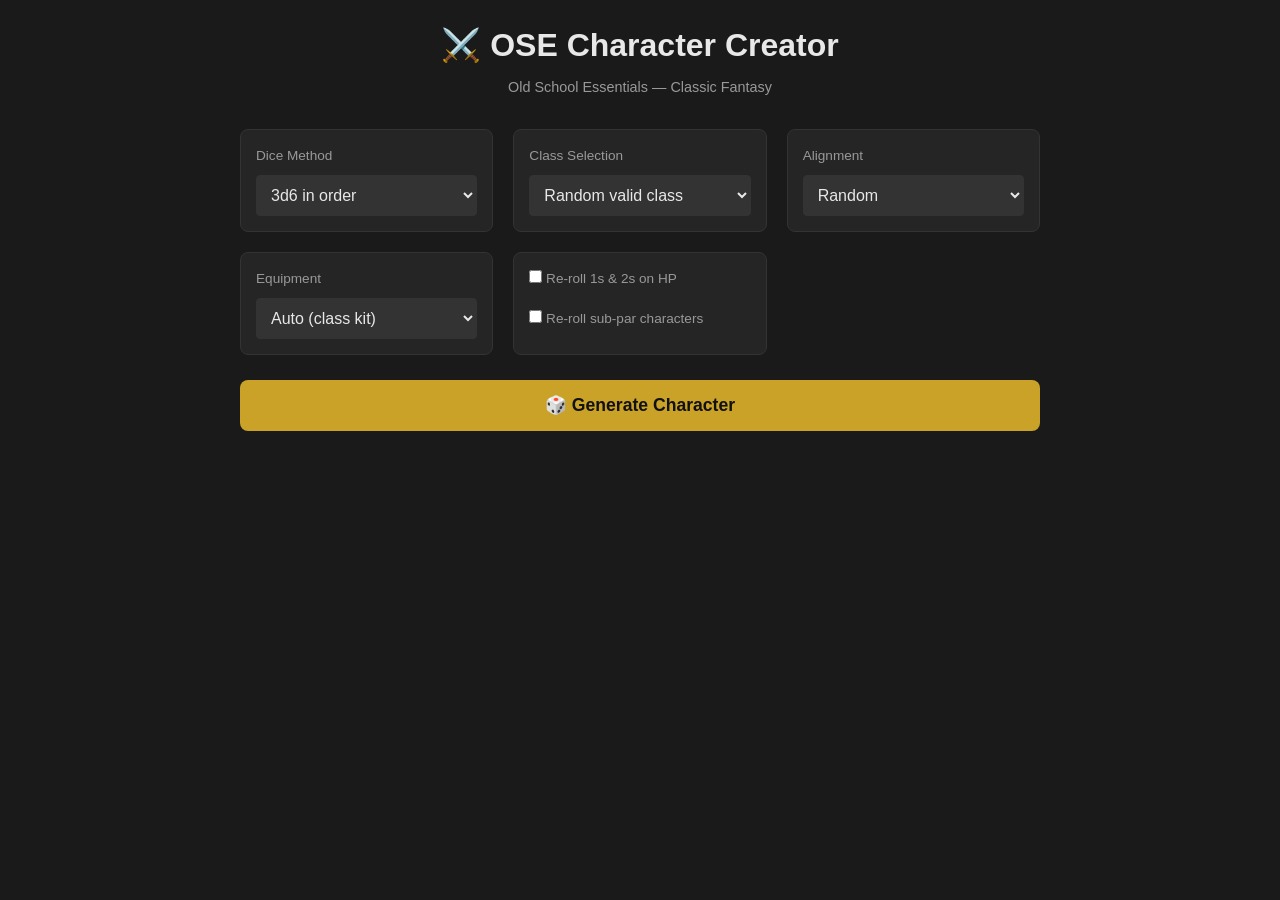
==== ui/index.html @ 804ba7f8 "Phase 1: OSE character generator with PDF output - 7 OSE Classic classes (Cleric, Dwarf, Elf, Fighte" ====
<!DOCTYPE html>
<html lang="en">
<head>
  <meta charset="UTF-8">
  <meta name="viewport" content="width=device-width, initial-scale=1.0">
  <title>OSE Character Creator</title>
  <link rel="stylesheet" href="style.css">
</head>
<body>
  <div class="container">
    <header>
      <h1>⚔️ OSE Character Creator</h1>
      <p class="subtitle">Old School Essentials — Classic Fantasy</p>
    </header>

    <main>
      <form id="gen-form">
        <div class="options-grid">

          <div class="option-group">
            <label>Dice Method</label>
            <select name="dice_method" id="dice_method">
              <option value="3d6_order">3d6 in order</option>
              <option value="3d6_arrange">3d6 arrange freely</option>
              <option value="4d6_drop_lowest">4d6 drop lowest</option>
            </select>
          </div>

          <div class="option-group">
            <label>Class Selection</label>
            <select name="class_selection" id="class_selection">
              <option value="random">Random valid class</option>
              <option value="choose_after">Choose after rolling</option>
            </select>
          </div>

          <div class="option-group" id="class-picker-group" style="display:none">
            <label>Choose Class</label>
            <select name="chosen_class" id="chosen_class">
              <option value="Cleric">Cleric</option>
              <option value="Dwarf">Dwarf</option>
              <option value="Elf">Elf</option>
              <option value="Fighter">Fighter</option>
              <option value="Halfling">Halfling</option>
              <option value="Magic-User">Magic-User</option>
              <option value="Thief">Thief</option>
            </select>
          </div>

          <div class="option-group">
            <label>Alignment</label>
            <select name="alignment" id="alignment">
              <option value="random">Random</option>
              <option value="lawful">Lawful</option>
              <option value="neutral">Neutral</option>
              <option value="chaotic">Chaotic</option>
            </select>
          </div>

          <div class="option-group">
            <label>Equipment</label>
            <select name="equipment_mode" id="equipment_mode">
              <option value="auto">Auto (class kit)</option>
            </select>
          </div>

          <div class="option-group toggles">
            <label class="toggle">
              <input type="checkbox" name="reroll_low_hp" id="reroll_low_hp">
              <span>Re-roll 1s &amp; 2s on HP</span>
            </label>
            <label class="toggle">
              <input type="checkbox" name="reroll_subpar" id="reroll_subpar">
              <span>Re-roll sub-par characters</span>
            </label>
          </div>

        </div>

        <button type="submit" id="generate-btn" class="btn-generate">
          🎲 Generate Character
        </button>
      </form>

      <div id="result" class="result hidden">
        <div class="result-header">
          <h2 id="result-title">Character Generated</h2>
          <a id="download-link" class="btn-download" href="#" download>📄 Download PDF</a>
        </div>

        <div class="stat-block">
          <div class="stat-row identity">
            <span class="stat-label">Class</span><span id="r-class" class="stat-value big"></span>
            <span class="stat-label">Title</span><span id="r-title" class="stat-value"></span>
            <span class="stat-label">Alignment</span><span id="r-alignment" class="stat-value"></span>
            <span class="stat-label">HP</span><span id="r-hp" class="stat-value big"></span>
            <span class="stat-label">AC</span><span id="r-ac" class="stat-value big"></span>
          </div>

          <div class="abilities">
            <div class="ability" id="r-str"><span class="ab-name">STR</span><span class="ab-score"></span><span class="ab-mod"></span></div>
            <div class="ability" id="r-int"><span class="ab-name">INT</span><span class="ab-score"></span><span class="ab-mod"></span></div>
            <div class="ability" id="r-wis"><span class="ab-name">WIS</span><span class="ab-score"></span><span class="ab-mod"></span></div>
            <div class="ability" id="r-dex"><span class="ab-name">DEX</span><span class="ab-score"></span><span class="ab-mod"></span></div>
            <div class="ability" id="r-con"><span class="ab-name">CON</span><span class="ab-score"></span><span class="ab-mod"></span></div>
            <div class="ability" id="r-cha"><span class="ab-name">CHA</span><span class="ab-score"></span><span class="ab-mod"></span></div>
          </div>

          <div class="saves-block">
            <h3>Saving Throws</h3>
            <div class="saves">
              <div><label>Death</label><span id="r-save-d"></span></div>
              <div><label>Wands</label><span id="r-save-w"></span></div>
              <div><label>Paralysis</label><span id="r-save-p"></span></div>
              <div><label>Breath</label><span id="r-save-b"></span></div>
              <div><label>Spells</label><span id="r-save-s"></span></div>
            </div>
          </div>

          <div class="equipment-block">
            <h3>Equipment</h3>
            <div class="equip-cols">
              <div>
                <h4>Equipped</h4>
                <ul id="r-equipped"></ul>
              </div>
              <div>
                <h4>Packed</h4>
                <ul id="r-packed"></ul>
              </div>
            </div>
          </div>

          <div class="notes-block">
            <h3>Notes &amp; Abilities</h3>
            <p id="r-abilities"></p>
            <p id="r-notes"></p>
          </div>
        </div>
      </div>

      <div id="error-msg" class="error hidden"></div>
    </main>
  </div>

  <script src="app.js"></script>
</body>
</html>
---- ui/style.css ----
/* OSE Character Creator — Styles */

:root {
  --bg: #1a1a1a;
  --card-bg: #252525;
  --text: #e8e8e8;
  --text-dim: #999;
  --accent: #c9a227;
  --accent-hover: #dfb842;
  --border: #333;
  --success: #4a9;
  --error: #d44;
}

* { box-sizing: border-box; margin: 0; padding: 0; }

body {
  font-family: -apple-system, BlinkMacSystemFont, "Segoe UI", Roboto, sans-serif;
  background: var(--bg);
  color: var(--text);
  line-height: 1.6;
  padding: 20px;
}

.container {
  max-width: 800px;
  margin: 0 auto;
}

header {
  text-align: center;
  margin-bottom: 30px;
}

h1 { font-size: 2rem; margin-bottom: 5px; }
.subtitle { color: var(--text-dim); font-size: 0.9rem; }

.options-grid {
  display: grid;
  grid-template-columns: repeat(auto-fit, minmax(200px, 1fr));
  gap: 20px;
  margin-bottom: 25px;
}

.option-group {
  background: var(--card-bg);
  padding: 15px;
  border-radius: 8px;
  border: 1px solid var(--border);
}

.option-group label {
  display: block;
  font-size: 0.85rem;
  color: var(--text-dim);
  margin-bottom: 8px;
}

select {
  width: 100%;
  padding: 10px;
  background: #333;
  border: 1px solid var(--border);
  color: var(--text);
  border-radius: 4px;
  font-size: 1rem;
}

.toggles {
  display: flex;
  flex-direction: column;
  gap: 10px;
}

.toggle {
  display: flex;
  align-items: center;
  gap: 10px;
  cursor: pointer;
}

.toggle input { width: auto; }

.btn-generate {
  width: 100%;
  padding: 15px 30px;
  font-size: 1.1rem;
  font-weight: 600;
  background: var(--accent);
  color: #111;
  border: none;
  border-radius: 8px;
  cursor: pointer;
  transition: background 0.2s;
}

.btn-generate:hover { background: var(--accent-hover); }
.btn-generate:disabled { opacity: 0.5; cursor: not-allowed; }

.result {
  margin-top: 30px;
  background: var(--card-bg);
  border-radius: 12px;
  border: 1px solid var(--border);
  overflow: hidden;
}

.result.hidden { display: none; }

.result-header {
  display: flex;
  justify-content: space-between;
  align-items: center;
  padding: 15px 20px;
  background: #333;
  border-bottom: 1px solid var(--border);
}

.btn-download {
  padding: 10px 20px;
  background: var(--success);
  color: #fff;
  text-decoration: none;
  border-radius: 6px;
  font-weight: 500;
}

.stat-block { padding: 20px; }

.stat-row {
  display: flex;
  flex-wrap: wrap;
  gap: 20px;
  margin-bottom: 20px;
  padding-bottom: 20px;
  border-bottom: 1px solid var(--border);
}

.stat-label {
  color: var(--text-dim);
  font-size: 0.85rem;
  display: block;
}

.stat-value { font-size: 1.1rem; font-weight: 500; }
.stat-value.big { font-size: 1.5rem; color: var(--accent); }

.abilities {
  display: grid;
  grid-template-columns: repeat(6, 1fr);
  gap: 10px;
  margin-bottom: 25px;
}

.ability {
  background: #333;
  padding: 10px;
  border-radius: 6px;
  text-align: center;
}

.ab-name {
  display: block;
  font-size: 0.75rem;
  color: var(--text-dim);
}

.ab-score {
  display: block;
  font-size: 1.5rem;
  font-weight: 700;
  color: var(--accent);
}

.ab-mod {
  font-size: 0.85rem;
  color: var(--text-dim);
}

.saves-block, .equipment-block, .notes-block {
  margin-bottom: 20px;
}

.saves-block h3, .equipment-block h3, .notes-block h3 {
  font-size: 1rem;
  color: var(--text-dim);
  margin-bottom: 10px;
}

.saves {
  display: grid;
  grid-template-columns: repeat(5, 1fr);
  gap: 10px;
}

.saves > div {
  background: #333;
  padding: 10px;
  border-radius: 6px;
  text-align: center;
}

.saves label {
  display: block;
  font-size: 0.75rem;
  color: var(--text-dim);
}

.saves span { font-weight: 600; }

.equip-cols {
  display: grid;
  grid-template-columns: 1fr 1fr;
  gap: 20px;
}

.equip-cols h4 {
  font-size: 0.85rem;
  color: var(--text-dim);
  margin-bottom: 8px;
}

.equip-cols ul {
  list-style: none;
}

.equip-cols li {
  padding: 4px 0;
  border-bottom: 1px solid var(--border);
  font-size: 0.9rem;
}

.error {
  margin-top: 20px;
  padding: 15px;
  background: #422;
  border: 1px solid var(--error);
  border-radius: 8px;
  color: #f99;
}

.error.hidden { display: none; }
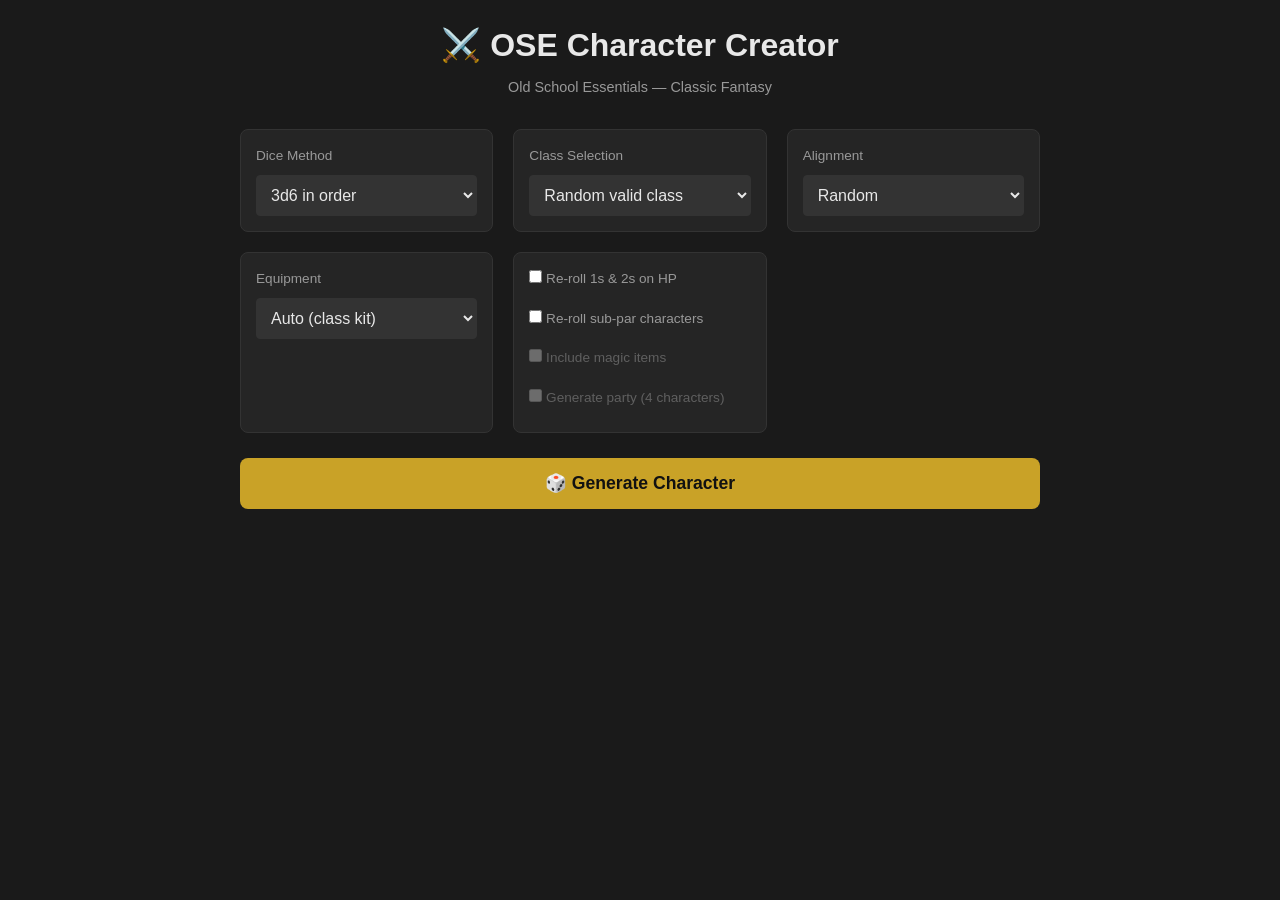
==== commit 48aa2863: "Switch to Ascending AC (AAC) + preference toggles + tests - Replace descending AC with optional AAC " ====
--- a/ui/index.html
+++ b/ui/index.html
@@ -61,6 +61,7 @@
             <label>Equipment</label>
             <select name="equipment_mode" id="equipment_mode">
               <option value="auto">Auto (class kit)</option>
+              <option value="manual" disabled title="Coming soon">Manual shopping (coming soon)</option>
             </select>
           </div>
 
@@ -72,6 +73,14 @@
             <label class="toggle">
               <input type="checkbox" name="reroll_subpar" id="reroll_subpar">
               <span>Re-roll sub-par characters</span>
+            </label>
+            <label class="toggle coming-soon">
+              <input type="checkbox" name="magic_items" id="magic_items" disabled>
+              <span title="Coming soon">Include magic items</span>
+            </label>
+            <label class="toggle coming-soon">
+              <input type="checkbox" name="multiple_characters" id="multiple_characters" disabled>
+              <span title="Coming soon">Generate party (4 characters)</span>
             </label>
           </div>
 
--- a/ui/style.css
+++ b/ui/style.css
@@ -79,7 +79,14 @@
   cursor: pointer;
 }
 
-.toggle input { width: auto; }
+.toggle.coming-soon {
+  opacity: 0.5;
+  cursor: not-allowed;
+}
+
+.toggle.coming-soon input {
+  cursor: not-allowed;
+}
 
 .btn-generate {
   width: 100%;
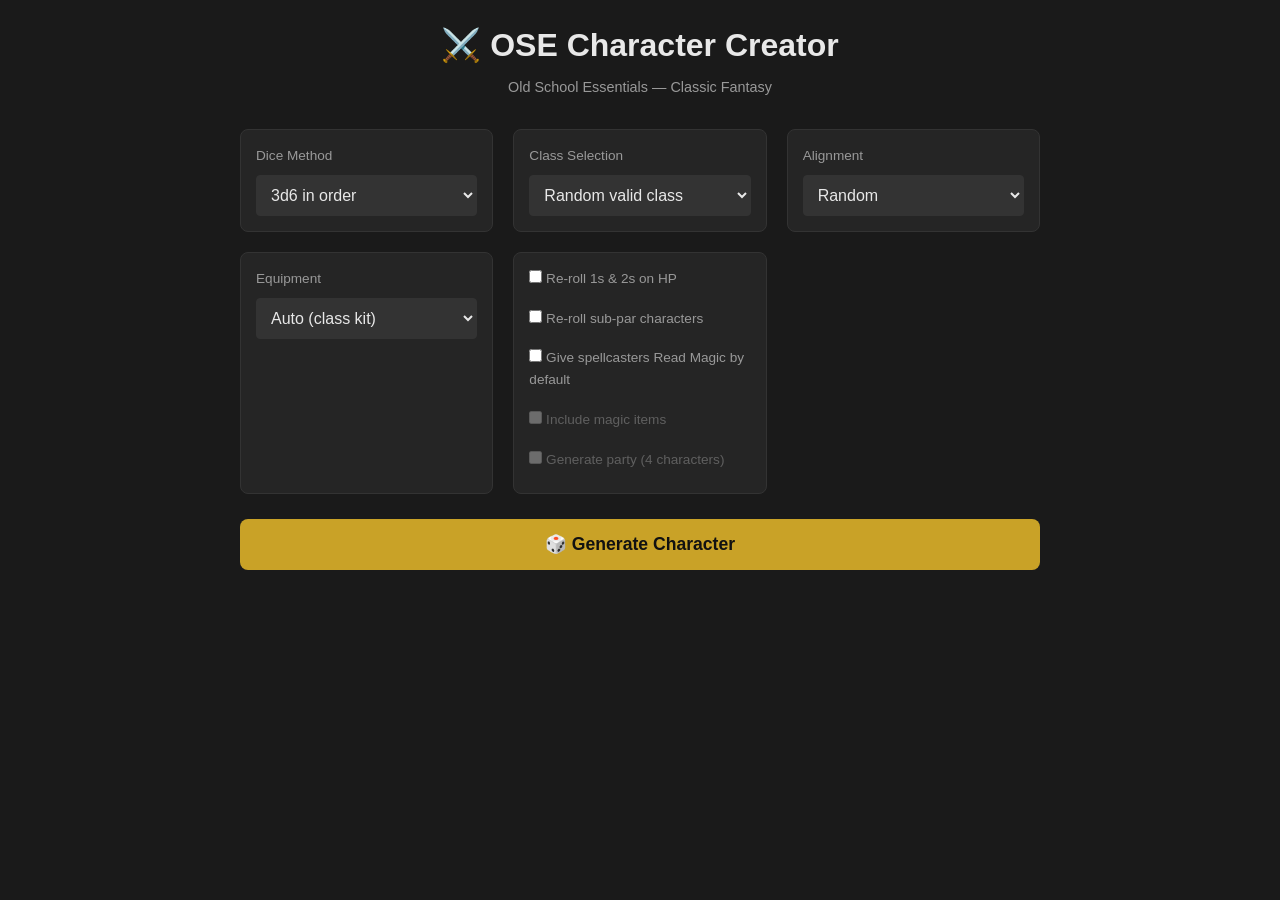
==== commit 8d3e5a79: "Fix packed STR slots, filter abilities, spell page numbers, Read Magic toggle" ====
--- a/ui/index.html
+++ b/ui/index.html
@@ -73,6 +73,10 @@
             <label class="toggle">
               <input type="checkbox" name="reroll_subpar" id="reroll_subpar">
               <span>Re-roll sub-par characters</span>
+            </label>
+            <label class="toggle">
+              <input type="checkbox" name="give_read_magic" id="give_read_magic">
+              <span>Give spellcasters Read Magic by default</span>
             </label>
             <label class="toggle coming-soon">
               <input type="checkbox" name="magic_items" id="magic_items" disabled>
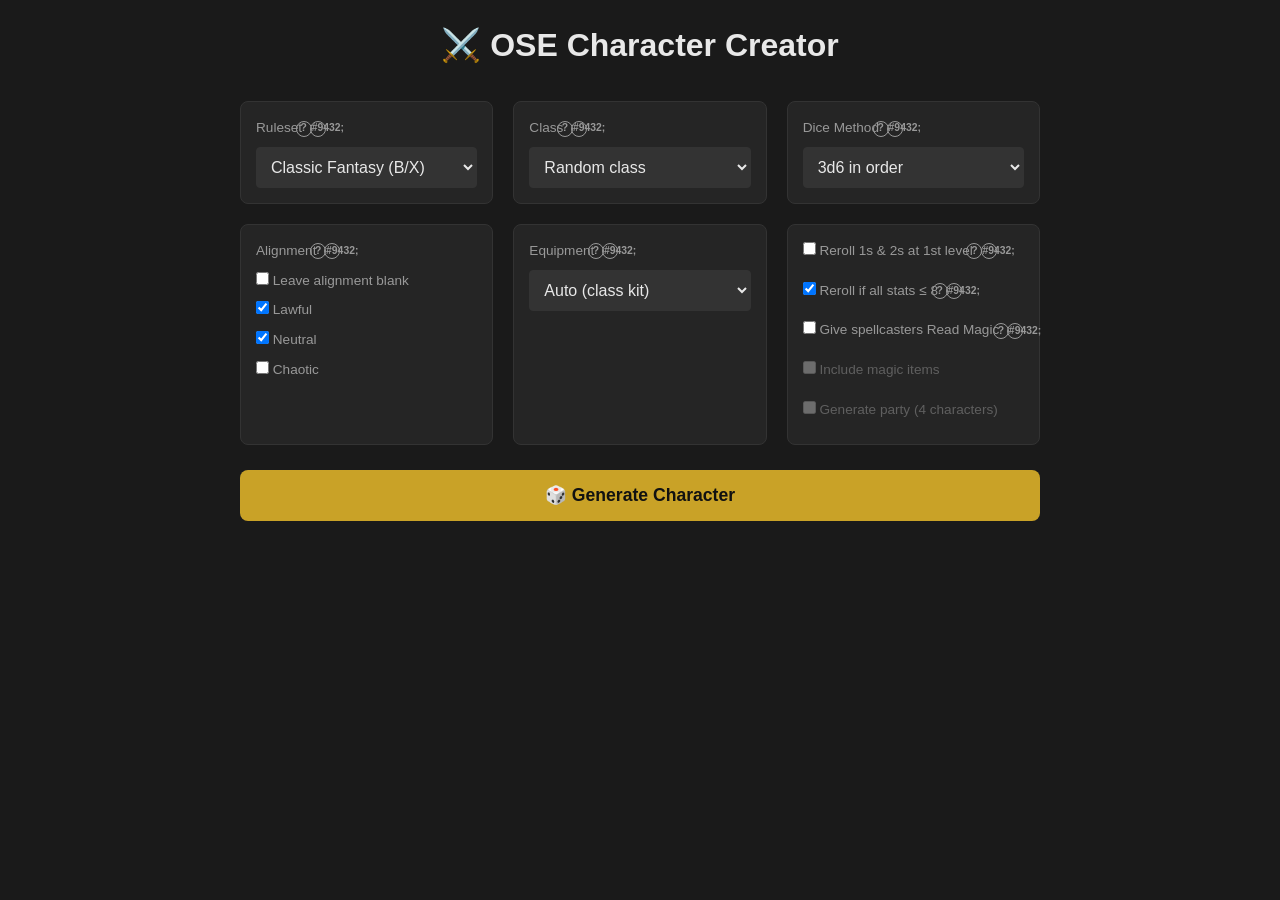
==== commit 6e947732: "Redesign class/dice/alignment UI; improve weapon+armor display - Class dropdown: single select (Rand" ====
--- a/ui/index.html
+++ b/ui/index.html
@@ -10,7 +10,6 @@
   <div class="container">
     <header>
       <h1>⚔️ OSE Character Creator</h1>
-      <p class="subtitle">Old School Essentials — Classic Fantasy</p>
     </header>
 
     <main>
@@ -18,25 +17,17 @@
         <div class="options-grid">
 
           <div class="option-group">
-            <label>Dice Method</label>
-            <select name="dice_method" id="dice_method">
-              <option value="3d6_order">3d6 in order</option>
-              <option value="3d6_arrange">3d6 arrange freely</option>
-              <option value="4d6_drop_lowest">4d6 drop lowest</option>
+            <label>Ruleset <span class="help" tabindex="0" aria-label="Classic Fantasy uses the standard B/X classes: Cleric, Dwarf, Elf, Fighter, Halfling, Magic-User, and Thief. Advanced Fantasy adds more classes and a separate Race selection (coming soon)." title="Classic Fantasy uses the standard B/X classes: Cleric, Dwarf, Elf, Fighter, Halfling, Magic-User, and Thief. Advanced Fantasy adds more classes and a separate Race selection (coming soon)."><span class="help" title="Classic Fantasy uses the standard B/X classes: Cleric, Dwarf, Elf, Fighter, Halfling, Magic-User, and Thief. Advanced Fantasy adds more classes and a separate Race selection (coming soon).">?</span>#9432;</span></label>
+            <select name="ruleset" id="ruleset">
+              <option value="classic" selected>Classic Fantasy (B/X)</option>
+              <option value="advanced" disabled title="Coming soon">Advanced Fantasy (coming soon)</option>
             </select>
           </div>
 
           <div class="option-group">
-            <label>Class Selection</label>
+            <label>Class <span class="help" tabindex="0" aria-label="Random class picks from classes where your ability scores give the best XP bonus. Choose class lets you pick a specific class and rolls ability scores optimized for it." title="Random class picks from classes where your ability scores give the best XP bonus. Choose class lets you pick a specific class and rolls ability scores optimized for it."><span class="help" title="Random class picks from classes where your ability scores give the best XP bonus. Choose class lets you pick a specific class and rolls ability scores optimized for it.">?</span>#9432;</span></label>
             <select name="class_selection" id="class_selection">
-              <option value="random">Random valid class</option>
-              <option value="choose_after">Choose after rolling</option>
-            </select>
-          </div>
-
-          <div class="option-group" id="class-picker-group" style="display:none">
-            <label>Choose Class</label>
-            <select name="chosen_class" id="chosen_class">
+              <option value="random">Random class</option>
               <option value="Cleric">Cleric</option>
               <option value="Dwarf">Dwarf</option>
               <option value="Elf">Elf</option>
@@ -48,17 +39,30 @@
           </div>
 
           <div class="option-group">
-            <label>Alignment</label>
-            <select name="alignment" id="alignment">
-              <option value="random">Random</option>
-              <option value="lawful">Lawful</option>
-              <option value="neutral">Neutral</option>
-              <option value="chaotic">Chaotic</option>
+            <label>Dice Method <span class="help" tabindex="0" aria-label="In order: rolls are assigned to stats in fixed sequence (STR→INT→WIS→DEX→CON→CHA). Optimized (choose class only): highest roll(s) go to the class prime requisite(s), rest assigned randomly. 4d6 drop lowest gives higher average scores than 3d6." title="In order: rolls are assigned to stats in fixed sequence (STR→INT→WIS→DEX→CON→CHA). Optimized (choose class only): highest roll(s) go to the class prime requisite(s), rest assigned randomly. 4d6 drop lowest gives higher average scores than 3d6."><span class="help" title="In order: rolls are assigned to stats in fixed sequence (STR→INT→WIS→DEX→CON→CHA). Optimized (choose class only): highest roll(s) go to the class prime requisite(s), rest assigned randomly. 4d6 drop lowest gives higher average scores than 3d6.">?</span>#9432;</span></label>
+            <select name="dice_method" id="dice_method">
+              <option value="3d6_order">3d6 in order</option>
+              <option value="4d6_order_drop_lowest">4d6 in order, drop lowest</option>
             </select>
           </div>
 
+          <div class="option-group" id="alignment-group">
+            <label>Alignment <span class="help" tabindex="0" aria-label="Check which alignments are allowed. The generator picks randomly among checked options. Leave blank to omit alignment from the sheet entirely." title="Check which alignments are allowed. The generator picks randomly among checked options. Leave blank to omit alignment from the sheet entirely."><span class="help" title="Check which alignments are allowed. The generator picks randomly among checked options. Leave blank to omit alignment from the sheet entirely.">?</span>#9432;</span></label>
+            <div class="alignment-controls">
+              <label class="toggle alignment-blank-toggle">
+                <input type="checkbox" name="alignment_blank" id="alignment_blank">
+                <span>Leave alignment blank</span>
+              </label>
+              <div id="alignment-options" class="alignment-checkboxes">
+                <label class="toggle"><input type="checkbox" name="align_lawful" id="align_lawful" checked> <span>Lawful</span></label>
+                <label class="toggle"><input type="checkbox" name="align_neutral" id="align_neutral" checked> <span>Neutral</span></label>
+                <label class="toggle"><input type="checkbox" name="align_chaotic" id="align_chaotic"> <span>Chaotic</span></label>
+              </div>
+            </div>
+          </div>
+
           <div class="option-group">
-            <label>Equipment</label>
+            <label>Equipment <span class="help" tabindex="0" aria-label="Auto kit selects appropriate starting gear for the class. Manual shopping (coming soon) will let you pick items yourself." title="Auto kit selects appropriate starting gear for the class. Manual shopping (coming soon) will let you pick items yourself."><span class="help" title="Auto kit selects appropriate starting gear for the class. Manual shopping (coming soon) will let you pick items yourself.">?</span>#9432;</span></label>
             <select name="equipment_mode" id="equipment_mode">
               <option value="auto">Auto (class kit)</option>
               <option value="manual" disabled title="Coming soon">Manual shopping (coming soon)</option>
@@ -68,15 +72,15 @@
           <div class="option-group toggles">
             <label class="toggle">
               <input type="checkbox" name="reroll_low_hp" id="reroll_low_hp">
-              <span>Re-roll 1s &amp; 2s on HP</span>
+              <span>Reroll 1s &amp; 2s at 1st level <span class="help" tabindex="0" aria-label="If the HP die rolls a 1 or 2, roll again and take the higher result. Applies at 1st level only." title="If the HP die rolls a 1 or 2, roll again and take the higher result. Applies at 1st level only."><span class="help" title="If the HP die rolls a 1 or 2, roll again and take the higher result. Applies at 1st level only.">?</span>#9432;</span></span>
             </label>
             <label class="toggle">
-              <input type="checkbox" name="reroll_subpar" id="reroll_subpar">
-              <span>Re-roll sub-par characters</span>
+              <input type="checkbox" name="reroll_subpar" id="reroll_subpar" checked>
+              <span>Reroll if all stats ≤ 8 <span class="help" tabindex="0" aria-label="If every ability score is 8 or lower, the entire character is rerolled. Helps avoid unplayably weak characters." title="If every ability score is 8 or lower, the entire character is rerolled. Helps avoid unplayably weak characters."><span class="help" title="If every ability score is 8 or lower, the entire character is rerolled. Helps avoid unplayably weak characters.">?</span>#9432;</span></span>
             </label>
             <label class="toggle">
               <input type="checkbox" name="give_read_magic" id="give_read_magic">
-              <span>Give spellcasters Read Magic by default</span>
+              <span>Give spellcasters Read Magic <span class="help" tabindex="0" aria-label="Magic-Users and Elves automatically receive Read Magic as their guaranteed known spell. Their random spell is drawn from the remaining 11 spells." title="Magic-Users and Elves automatically receive Read Magic as their guaranteed known spell. Their random spell is drawn from the remaining 11 spells."><span class="help" title="Magic-Users and Elves automatically receive Read Magic as their guaranteed known spell. Their random spell is drawn from the remaining 11 spells.">?</span>#9432;</span></span>
             </label>
             <label class="toggle coming-soon">
               <input type="checkbox" name="magic_items" id="magic_items" disabled>
--- a/ui/style.css
+++ b/ui/style.css
@@ -247,3 +247,42 @@
 }
 
 .error.hidden { display: none; }
+
+/* Help tooltip circles */
+.help {
+  display: inline-flex;
+  align-items: center;
+  justify-content: center;
+  width: 16px;
+  height: 16px;
+  border-radius: 50%;
+  border: 1.5px solid var(--text-dim);
+  color: var(--text-dim);
+  font-size: 0.65rem;
+  font-weight: 700;
+  cursor: help;
+  vertical-align: middle;
+  margin-left: 4px;
+  line-height: 1;
+  flex-shrink: 0;
+}
+.help:hover {
+  border-color: var(--accent);
+  color: var(--accent);
+}
+
+/* Alignment options disabled state */
+.alignment-checkboxes.disabled {
+  opacity: 0.4;
+  pointer-events: none;
+  user-select: none;
+}
+
+.alignment-checkboxes {
+  margin-top: 8px;
+}
+
+/* Alignment blank toggle spacing */
+.alignment-blank-toggle {
+  margin-bottom: 6px;
+}
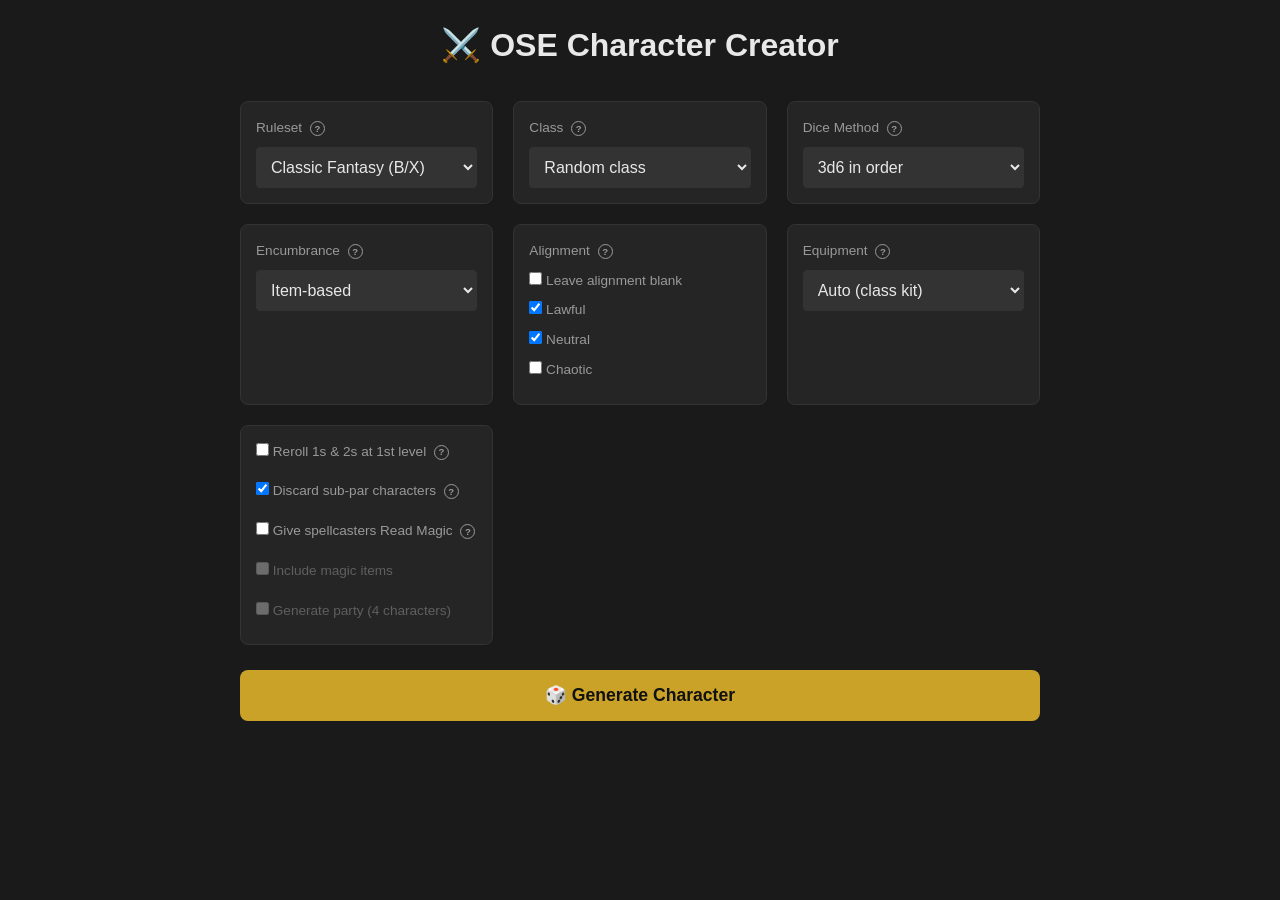
==== commit a15a544a: "Fix random class XP selection; fix HP reroll logic - Bug: non-optimized path (3d6/4d6 in order) used" ====
--- a/ui/index.html
+++ b/ui/index.html
@@ -4,7 +4,7 @@
   <meta charset="UTF-8">
   <meta name="viewport" content="width=device-width, initial-scale=1.0">
   <title>OSE Character Creator</title>
-  <link rel="stylesheet" href="style.css">
+  <link rel="stylesheet" href="style.css?v=20260315-2">
 </head>
 <body>
   <div class="container">
@@ -17,15 +17,15 @@
         <div class="options-grid">
 
           <div class="option-group">
-            <label>Ruleset <span class="help" tabindex="0" aria-label="Classic Fantasy uses the standard B/X classes: Cleric, Dwarf, Elf, Fighter, Halfling, Magic-User, and Thief. Advanced Fantasy adds more classes and a separate Race selection (coming soon)." title="Classic Fantasy uses the standard B/X classes: Cleric, Dwarf, Elf, Fighter, Halfling, Magic-User, and Thief. Advanced Fantasy adds more classes and a separate Race selection (coming soon)."><span class="help" title="Classic Fantasy uses the standard B/X classes: Cleric, Dwarf, Elf, Fighter, Halfling, Magic-User, and Thief. Advanced Fantasy adds more classes and a separate Race selection (coming soon).">?</span>#9432;</span></label>
+            <label>Ruleset <span class="help" title="Choose between: OSE Classic Fantasy rules, or Advanced Fantasy rules (coming soon).">?</span></label>
             <select name="ruleset" id="ruleset">
               <option value="classic" selected>Classic Fantasy (B/X)</option>
-              <option value="advanced" disabled title="Coming soon">Advanced Fantasy (coming soon)</option>
+              <option value="advanced" disabled>Advanced Fantasy (coming soon)</option>
             </select>
           </div>
 
           <div class="option-group">
-            <label>Class <span class="help" tabindex="0" aria-label="Random class picks from classes where your ability scores give the best XP bonus. Choose class lets you pick a specific class and rolls ability scores optimized for it." title="Random class picks from classes where your ability scores give the best XP bonus. Choose class lets you pick a specific class and rolls ability scores optimized for it."><span class="help" title="Random class picks from classes where your ability scores give the best XP bonus. Choose class lets you pick a specific class and rolls ability scores optimized for it.">?</span>#9432;</span></label>
+            <label>Class <span class="help" title="Random class: class randomly selected from amongst classes offering an XP bonus. Selecting a specific class puts the best die results on the prime requisites for the class.">?</span></label>
             <select name="class_selection" id="class_selection">
               <option value="random">Random class</option>
               <option value="Cleric">Cleric</option>
@@ -39,15 +39,23 @@
           </div>
 
           <div class="option-group">
-            <label>Dice Method <span class="help" tabindex="0" aria-label="In order: rolls are assigned to stats in fixed sequence (STR→INT→WIS→DEX→CON→CHA). Optimized (choose class only): highest roll(s) go to the class prime requisite(s), rest assigned randomly. 4d6 drop lowest gives higher average scores than 3d6." title="In order: rolls are assigned to stats in fixed sequence (STR→INT→WIS→DEX→CON→CHA). Optimized (choose class only): highest roll(s) go to the class prime requisite(s), rest assigned randomly. 4d6 drop lowest gives higher average scores than 3d6."><span class="help" title="In order: rolls are assigned to stats in fixed sequence (STR→INT→WIS→DEX→CON→CHA). Optimized (choose class only): highest roll(s) go to the class prime requisite(s), rest assigned randomly. 4d6 drop lowest gives higher average scores than 3d6.">?</span>#9432;</span></label>
+            <label>Dice Method <span class="help" title="In order: dice results applied in fixed order: STR-INT-WIS-DEX-CON-CHA. Optimized: highest die results applied to the prime requisites for the chosen class.">?</span></label>
             <select name="dice_method" id="dice_method">
               <option value="3d6_order">3d6 in order</option>
               <option value="4d6_order_drop_lowest">4d6 in order, drop lowest</option>
             </select>
           </div>
 
+          <div class="option-group">
+            <label>Encumbrance <span class="help" title="Choose between: Standard encumbrance (movement based on total weight carried), or Item-based encumbrance (from Carrion Crawler 2, movement based on number of items carried).">?</span></label>
+            <select name="encumbrance_mode" id="encumbrance_mode">
+              <option value="item_based" selected>Item-based</option>
+              <option value="standard" disabled>Standard (coming soon)</option>
+            </select>
+          </div>
+
           <div class="option-group" id="alignment-group">
-            <label>Alignment <span class="help" tabindex="0" aria-label="Check which alignments are allowed. The generator picks randomly among checked options. Leave blank to omit alignment from the sheet entirely." title="Check which alignments are allowed. The generator picks randomly among checked options. Leave blank to omit alignment from the sheet entirely."><span class="help" title="Check which alignments are allowed. The generator picks randomly among checked options. Leave blank to omit alignment from the sheet entirely.">?</span>#9432;</span></label>
+            <label>Alignment <span class="help" title="Alignment randomly assigned from amongst selected alignments. Check 'Leave alignment blank' to omit alignment from the sheet entirely.">?</span></label>
             <div class="alignment-controls">
               <label class="toggle alignment-blank-toggle">
                 <input type="checkbox" name="alignment_blank" id="alignment_blank">
@@ -62,33 +70,33 @@
           </div>
 
           <div class="option-group">
-            <label>Equipment <span class="help" tabindex="0" aria-label="Auto kit selects appropriate starting gear for the class. Manual shopping (coming soon) will let you pick items yourself." title="Auto kit selects appropriate starting gear for the class. Manual shopping (coming soon) will let you pick items yourself."><span class="help" title="Auto kit selects appropriate starting gear for the class. Manual shopping (coming soon) will let you pick items yourself.">?</span>#9432;</span></label>
+            <label>Equipment <span class="help" title="Auto kit selects appropriate starting gear for the class. Manual shopping (coming soon) will let you pick items yourself.">?</span></label>
             <select name="equipment_mode" id="equipment_mode">
               <option value="auto">Auto (class kit)</option>
-              <option value="manual" disabled title="Coming soon">Manual shopping (coming soon)</option>
+              <option value="manual" disabled>Manual shopping (coming soon)</option>
             </select>
           </div>
 
           <div class="option-group toggles">
             <label class="toggle">
               <input type="checkbox" name="reroll_low_hp" id="reroll_low_hp">
-              <span>Reroll 1s &amp; 2s at 1st level <span class="help" tabindex="0" aria-label="If the HP die rolls a 1 or 2, roll again and take the higher result. Applies at 1st level only." title="If the HP die rolls a 1 or 2, roll again and take the higher result. Applies at 1st level only."><span class="help" title="If the HP die rolls a 1 or 2, roll again and take the higher result. Applies at 1st level only.">?</span>#9432;</span></span>
+              <span>Reroll 1s &amp; 2s at 1st level <span class="help" title="When determining HP at 1st level, all results of 1 or 2 are rerolled.">?</span></span>
             </label>
             <label class="toggle">
               <input type="checkbox" name="reroll_subpar" id="reroll_subpar" checked>
-              <span>Reroll if all stats ≤ 8 <span class="help" tabindex="0" aria-label="If every ability score is 8 or lower, the entire character is rerolled. Helps avoid unplayably weak characters." title="If every ability score is 8 or lower, the entire character is rerolled. Helps avoid unplayably weak characters."><span class="help" title="If every ability score is 8 or lower, the entire character is rerolled. Helps avoid unplayably weak characters.">?</span>#9432;</span></span>
+              <span>Discard sub-par characters <span class="help" title="If every ability score is less than 8, the character is discarded and a new character generated.">?</span></span>
             </label>
             <label class="toggle">
               <input type="checkbox" name="give_read_magic" id="give_read_magic">
-              <span>Give spellcasters Read Magic <span class="help" tabindex="0" aria-label="Magic-Users and Elves automatically receive Read Magic as their guaranteed known spell. Their random spell is drawn from the remaining 11 spells." title="Magic-Users and Elves automatically receive Read Magic as their guaranteed known spell. Their random spell is drawn from the remaining 11 spells."><span class="help" title="Magic-Users and Elves automatically receive Read Magic as their guaranteed known spell. Their random spell is drawn from the remaining 11 spells.">?</span>#9432;</span></span>
+              <span>Give spellcasters Read Magic <span class="help" title="At 1st level, Magic-Users and Elves receive the Read Magic spell prior to selecting spells.">?</span></span>
             </label>
             <label class="toggle coming-soon">
               <input type="checkbox" name="magic_items" id="magic_items" disabled>
-              <span title="Coming soon">Include magic items</span>
+              <span>Include magic items</span>
             </label>
             <label class="toggle coming-soon">
               <input type="checkbox" name="multiple_characters" id="multiple_characters" disabled>
-              <span title="Coming soon">Generate party (4 characters)</span>
+              <span>Generate party (4 characters)</span>
             </label>
           </div>
 
@@ -160,6 +168,6 @@
     </main>
   </div>
 
-  <script src="app.js"></script>
+  <script src="app.js?v=20260315-2"></script>
 </body>
 </html>
--- a/ui/style.css
+++ b/ui/style.css
@@ -253,18 +253,20 @@
   display: inline-flex;
   align-items: center;
   justify-content: center;
-  width: 16px;
-  height: 16px;
+  width: 15px;
+  height: 15px;
   border-radius: 50%;
   border: 1.5px solid var(--text-dim);
   color: var(--text-dim);
-  font-size: 0.65rem;
-  font-weight: 700;
+  font-size: 0.6rem;
+  font-weight: 900;
+  font-style: normal;
   cursor: help;
   vertical-align: middle;
   margin-left: 4px;
   line-height: 1;
   flex-shrink: 0;
+  text-decoration: none;
 }
 .help:hover {
   border-color: var(--accent);
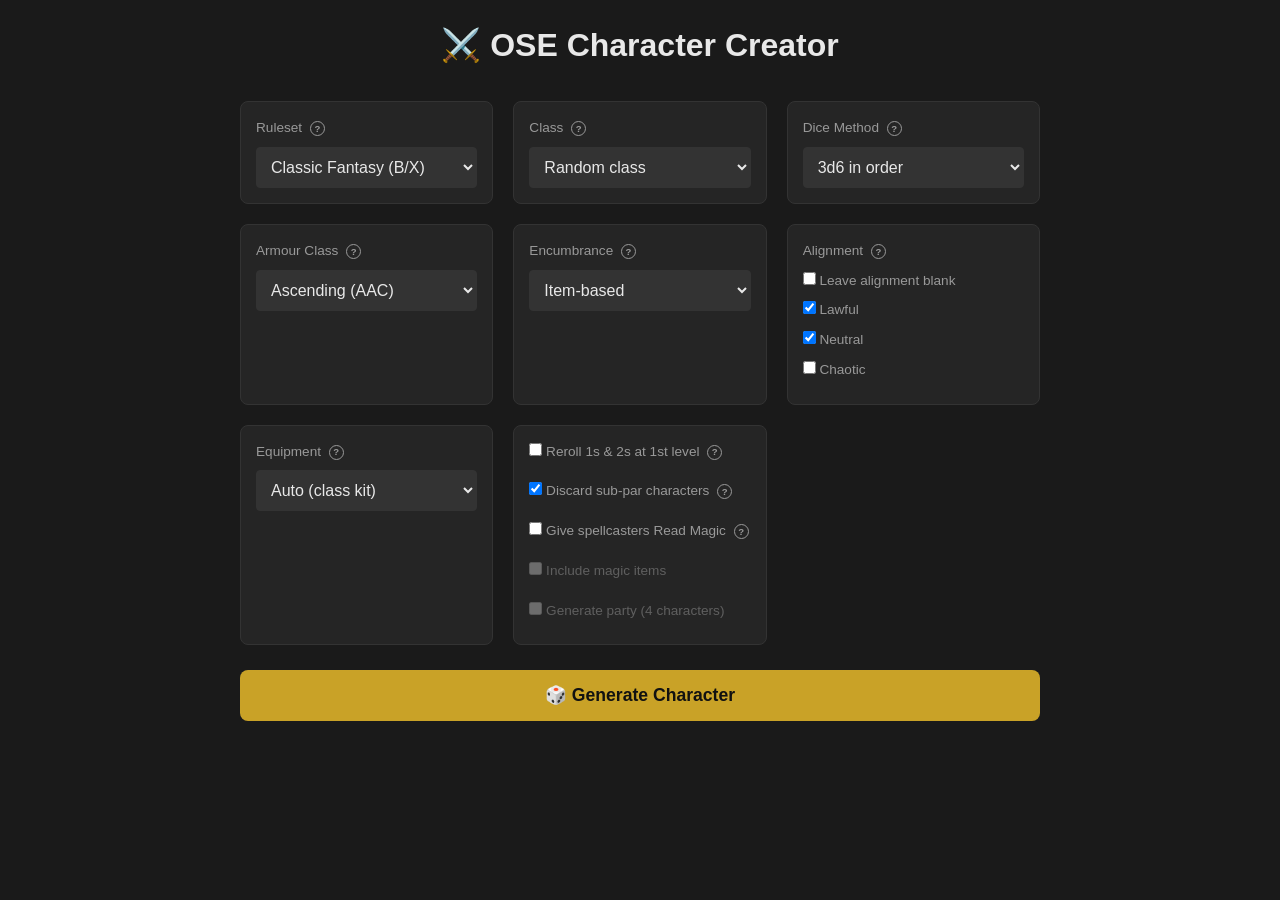
==== commit 01a765f7: "feat: add DAC mode, standard encumbrance, race/class field logic" ====
--- a/ui/index.html
+++ b/ui/index.html
@@ -47,10 +47,18 @@
           </div>
 
           <div class="option-group">
+            <label>Armour Class <span class="help" title="AAC (Ascending): higher is better, max 19. DAC (Descending): lower is better, starts at 9, uses THAC0.">?</span></label>
+            <select name="ac_mode" id="ac_mode">
+              <option value="aac" selected>Ascending (AAC)</option>
+              <option value="dac">Descending (DAC / THAC0)</option>
+            </select>
+          </div>
+
+          <div class="option-group">
             <label>Encumbrance <span class="help" title="Choose between: Standard encumbrance (movement based on total weight carried), or Item-based encumbrance (from Carrion Crawler 2, movement based on number of items carried).">?</span></label>
             <select name="encumbrance_mode" id="encumbrance_mode">
               <option value="item_based" selected>Item-based</option>
-              <option value="standard" disabled>Standard (coming soon)</option>
+              <option value="standard">Standard (weight-based)</option>
             </select>
           </div>
 
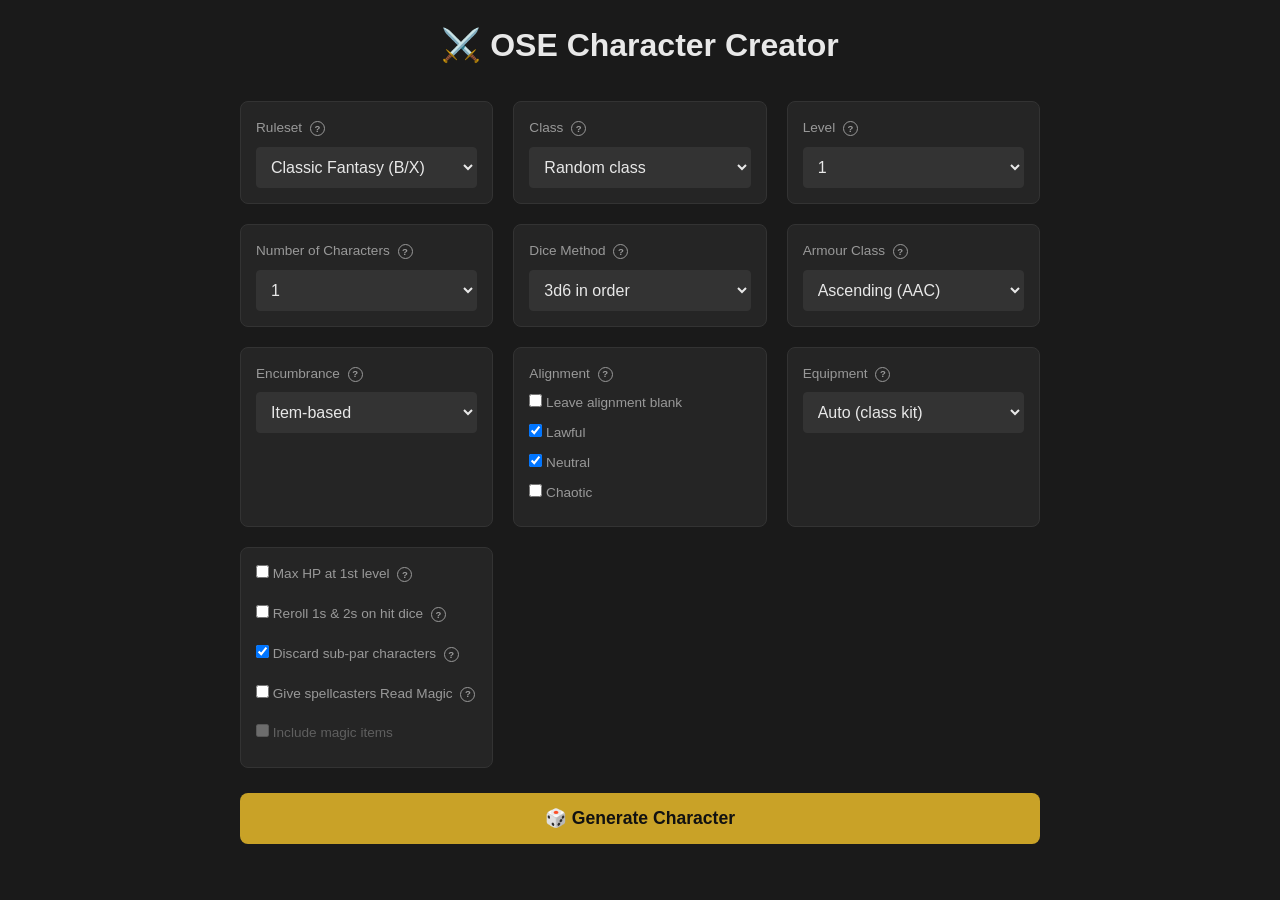
==== commit a149e347: "feat: level selection (1-14), max HP at level 1, multiple characters (up to 10), bulk ZIP download" ====
--- a/ui/index.html
+++ b/ui/index.html
@@ -4,7 +4,7 @@
   <meta charset="UTF-8">
   <meta name="viewport" content="width=device-width, initial-scale=1.0">
   <title>OSE Character Creator</title>
-  <link rel="stylesheet" href="style.css?v=20260315-2">
+  <link rel="stylesheet" href="style.css?v=20260316-1">
 </head>
 <body>
   <div class="container">
@@ -35,6 +35,42 @@
               <option value="Halfling">Halfling</option>
               <option value="Magic-User">Magic-User</option>
               <option value="Thief">Thief</option>
+            </select>
+          </div>
+
+          <div class="option-group">
+            <label>Level <span class="help" title="Starting level for the character. Demi-human classes have lower level limits (Elf max 10, Dwarf max 12, Halfling max 8). If the selected level exceeds the class maximum, it will be clamped automatically.">?</span></label>
+            <select name="level" id="level">
+              <option value="1" selected>1</option>
+              <option value="2">2</option>
+              <option value="3">3</option>
+              <option value="4">4</option>
+              <option value="5">5</option>
+              <option value="6">6</option>
+              <option value="7">7</option>
+              <option value="8">8</option>
+              <option value="9">9</option>
+              <option value="10">10</option>
+              <option value="11">11</option>
+              <option value="12">12</option>
+              <option value="13">13</option>
+              <option value="14">14</option>
+            </select>
+          </div>
+
+          <div class="option-group">
+            <label>Number of Characters <span class="help" title="Generate multiple characters at once. If more than 1, a bulk ZIP download will be available.">?</span></label>
+            <select name="num_characters" id="num_characters">
+              <option value="1" selected>1</option>
+              <option value="2">2</option>
+              <option value="3">3</option>
+              <option value="4">4</option>
+              <option value="5">5</option>
+              <option value="6">6</option>
+              <option value="7">7</option>
+              <option value="8">8</option>
+              <option value="9">9</option>
+              <option value="10">10</option>
             </select>
           </div>
 
@@ -87,8 +123,12 @@
 
           <div class="option-group toggles">
             <label class="toggle">
+              <input type="checkbox" name="max_hp_at_level1" id="max_hp_at_level1">
+              <span>Max HP at 1st level <span class="help" title="Character receives maximum possible hit points at 1st level (e.g. a d8 class gets 8). CON modifier still applies. Does not affect HP gained at higher levels.">?</span></span>
+            </label>
+            <label class="toggle">
               <input type="checkbox" name="reroll_low_hp" id="reroll_low_hp">
-              <span>Reroll 1s &amp; 2s at 1st level <span class="help" title="When determining HP at 1st level, all results of 1 or 2 are rerolled.">?</span></span>
+              <span>Reroll 1s &amp; 2s on hit dice <span class="help" title="When rolling HP at any level, results of 1 or 2 are rerolled. Does not apply at levels where flat HP bonus is used instead of a die.">?</span></span>
             </label>
             <label class="toggle">
               <input type="checkbox" name="reroll_subpar" id="reroll_subpar" checked>
@@ -102,10 +142,7 @@
               <input type="checkbox" name="magic_items" id="magic_items" disabled>
               <span>Include magic items</span>
             </label>
-            <label class="toggle coming-soon">
-              <input type="checkbox" name="multiple_characters" id="multiple_characters" disabled>
-              <span>Generate party (4 characters)</span>
-            </label>
+
           </div>
 
         </div>
@@ -119,6 +156,7 @@
         <div class="result-header">
           <h2 id="result-title">Character Generated</h2>
           <a id="download-link" class="btn-download" href="#" download>📄 Download PDF</a>
+          <a id="download-zip" class="btn-download hidden" href="#" download>📦 Download All (ZIP)</a>
         </div>
 
         <div class="stat-block">
@@ -176,6 +214,6 @@
     </main>
   </div>
 
-  <script src="app.js?v=20260315-2"></script>
+  <script src="app.js?v=20260316-2"></script>
 </body>
 </html>
